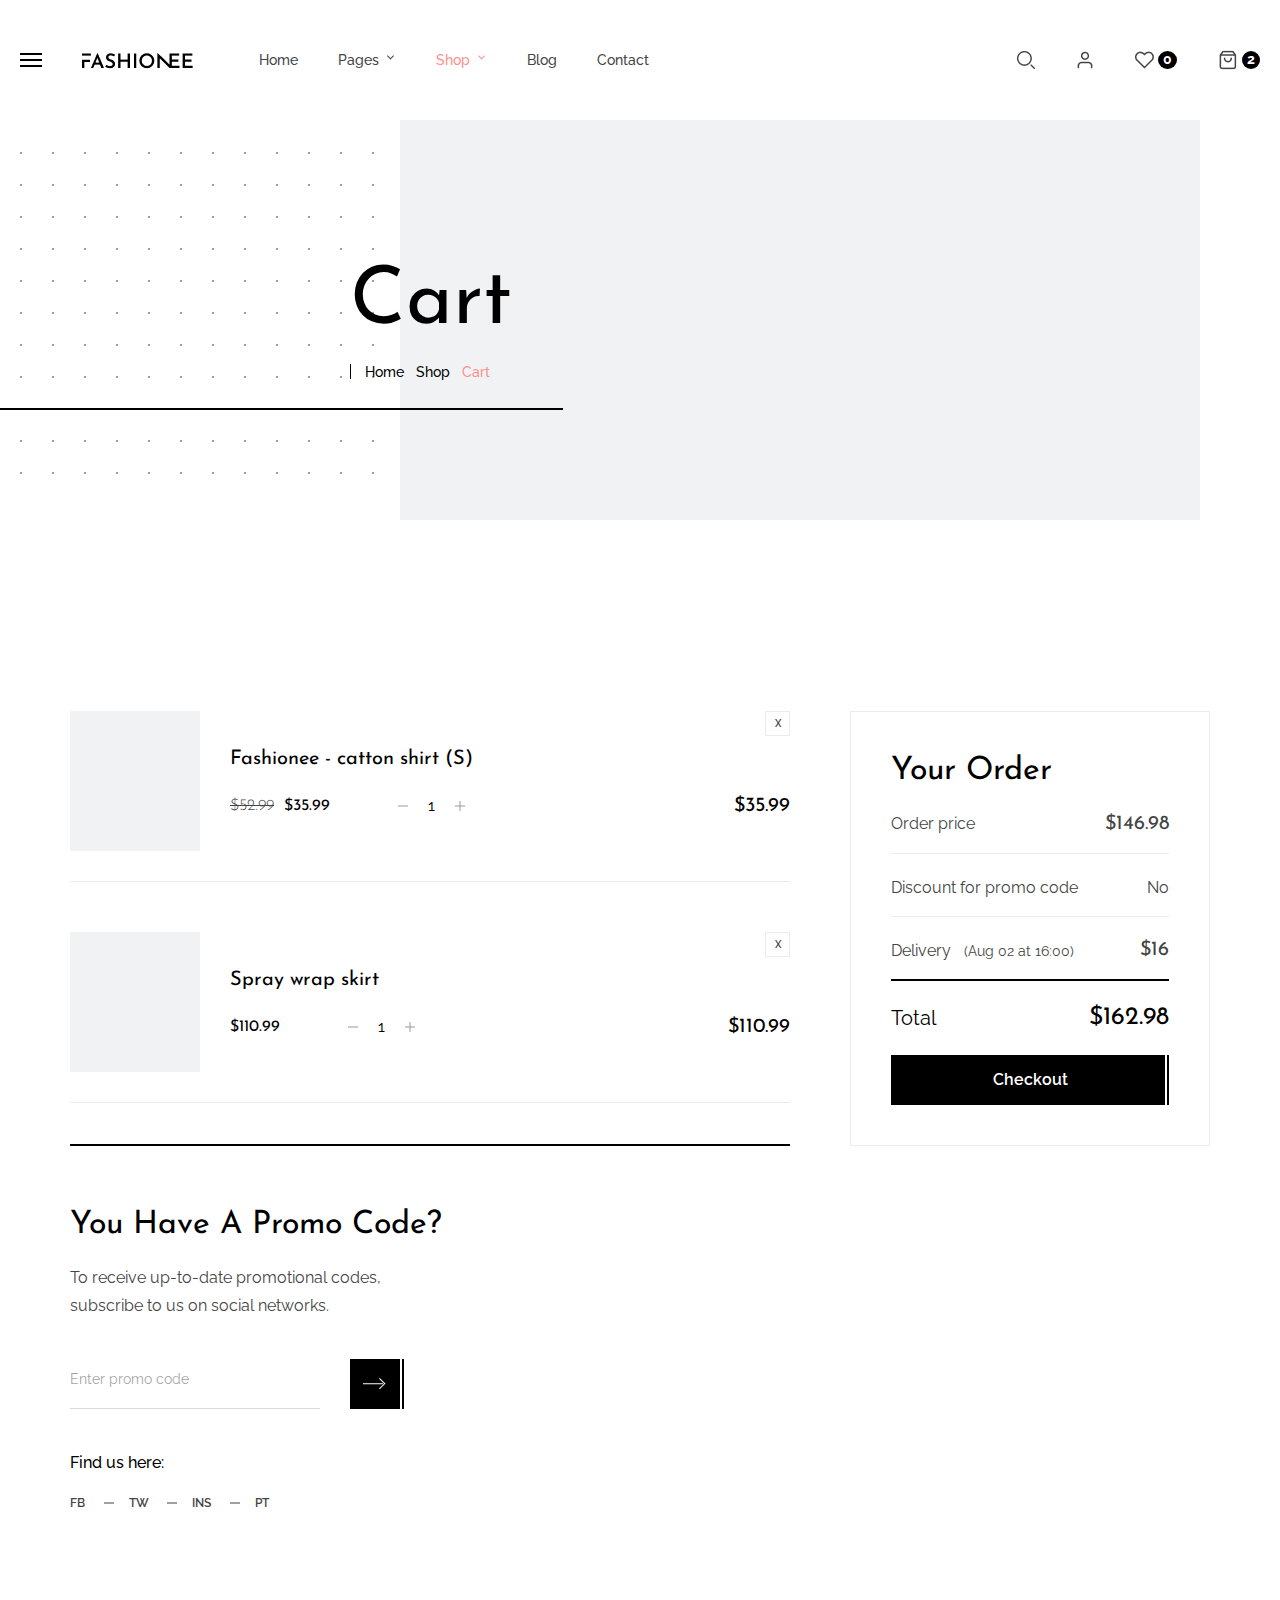
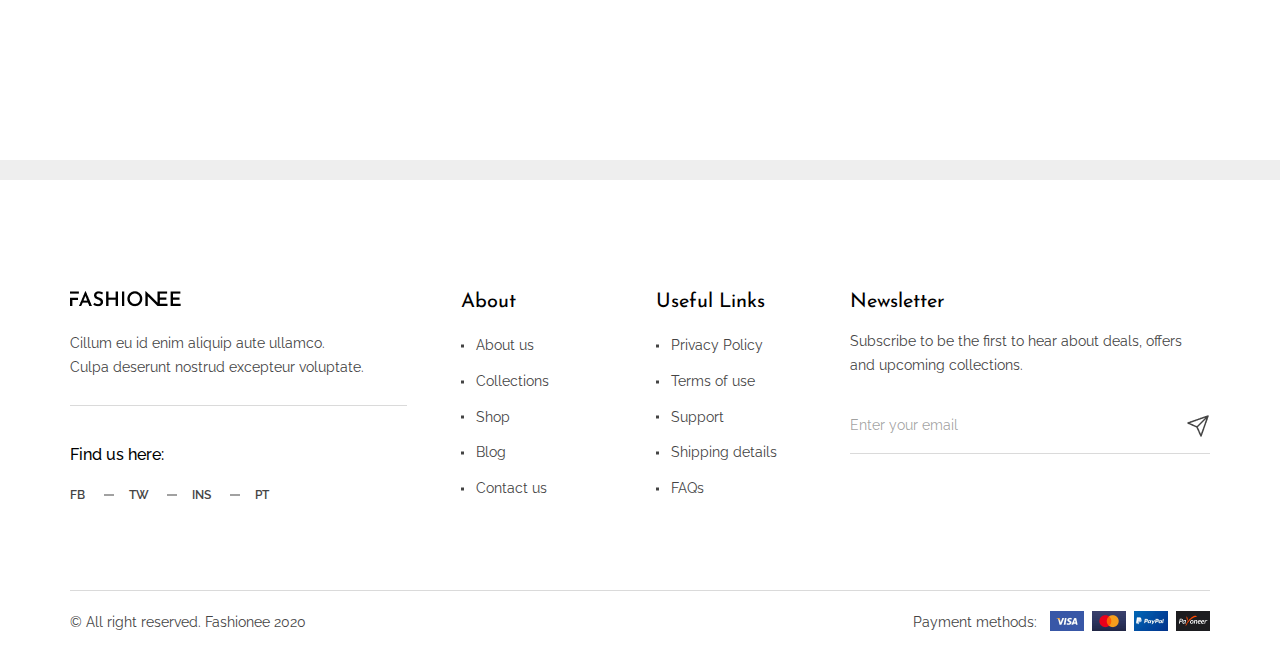
==== cart.html @ fae26309 "Hi, Fashionee!" ====
<!DOCTYPE html>
<html lang="en">
    <head>
        <meta charset="UTF-8" />
        <meta http-equiv="X-UA-Compatible" content="IE=edge" />
        <meta name="viewport" content="width=device-width, initial-scale=1.0" />
        <link
            rel="apple-touch-icon"
            sizes="180x180"
            href="img/favicons/apple-touch-icon.png" />
        <link
            rel="icon"
            type="image/png"
            sizes="32x32"
            href="img/favicons/favicon-32x32.png" />
        <link
            rel="icon"
            type="image/png"
            sizes="16x16"
            href="img/favicons/favicon-16x16.png" />
        <link rel="manifest" href="img/favicons/site.webmanifest" />
        <link rel="preconnect" href="https://fonts.googleapis.com" />
        <link rel="preconnect" href="https://fonts.gstatic.com" crossorigin />
        <link
            href="https://fonts.googleapis.com/css2?family=Josefin+Sans:ital,wght@0,100..700;1,100..700&family=Raleway:ital,wght@0,100..900;1,100..900&display=swap"
            rel="stylesheet" />
        <link rel="stylesheet" href="css/style.css" />
        <title>Cart</title>
    </head>
    <body>
        <header class="header">
            <div class="container container--header">
                <div class="header__inner">
                    <div class="header__left">
                        <div class="header__menu">
                            <div class="burger">
                                <div class="burger__item"></div>
                            </div>
                            <div class="logo">
                                <img src="img/logo.png" alt="Fashionee" />
                            </div>
                            <div class="menu">
                                <img src="img/icons/menu.png" alt="Menu" />
                            </div>
                        </div>
                        <nav class="nav">
                            <a class="nav__link" href="#">Home</a>
                            <div class="nav__down">
                                <a class="nav__link nav__link--list" href="#"
                                    >Pages</a
                                >
                                <ul class="list">
                                    <li>
                                        <a class="list__link" href="#">About</a>
                                    </li>
                                    <li>
                                        <a class="list__link" href="#">FAQ</a>
                                    </li>
                                    <li>
                                        <a class="list__link" href="#"
                                            >Collection</a
                                        >
                                    </li>
                                    <li>
                                        <a class="list__link" href="#"
                                            >My profile</a
                                        >
                                    </li>
                                    <li>
                                        <a class="list__link" href="#"
                                            >Log in</a
                                        >
                                    </li>
                                    <li>
                                        <a class="list__link" href="#"
                                            >Registration</a
                                        >
                                    </li>
                                </ul>
                            </div>
                            <div class="nav__down">
                                <a
                                    class="nav__link nav__link--list active"
                                    href="#"
                                    >Shop</a
                                >
                                <ul class="list">
                                    <li>
                                        <a class="list__link" href="#"
                                            >Fashionee-Catton Shirt</a
                                        >
                                    </li>
                                    <li>
                                        <a class="list__link" href="#">Cart</a>
                                    </li>
                                    <li>
                                        <a class="list__link" href="#"
                                            >Wishlist</a
                                        >
                                    </li>
                                </ul>
                            </div>
                            <a class="nav__link" href="#">Blog</a>
                            <a class="nav__link" href="#">Contact</a>
                        </nav>
                    </div>
                    <div class="header__right">
                        <div class="header__item">
                            <img
                                class="header__icon"
                                src="img/icons/search.png"
                                alt="Search" />
                        </div>
                        <div class="header__item">
                            <img
                                class="header__icon"
                                src="img/icons/user.png"
                                alt="My profile" />
                        </div>
                        <div class="header__item">
                            <img
                                class="header__icon"
                                src="img/icons/heart.png"
                                alt="Wishlist" />
                            <div class="header__count">0</div>
                        </div>
                        <div class="header__item">
                            <img
                                class="header__icon"
                                src="img/icons/shopping-bag.png"
                                alt="Cart" />
                            <div class="header__count">2</div>
                        </div>
                    </div>
                </div>
            </div>
        </header>
        <main>
            <section class="intro">
                <div class="container container--intro">
                    <div class="intro__inner">
                        <h1 class="intro__title">Cart</h1>
                        <h2 class="intro__subtitle">
                            Home<span>Shop</span><span>Cart</span>
                        </h2>
                        <div class="intro__img intro__img--dots">
                            <img src="img/intro/dots.png" alt="Dots" />
                        </div>
                        <div class="intro__img intro__img--background">
                            <img
                                src="img/intro/background.png"
                                alt="Background" />
                        </div>
                    </div>
                </div>
                <div class="intro__line"></div>
            </section>
            <section class="container container--cart">
                <div class="cart">
                    <div class="cart__inner">
                        <div class="cart__item">
                            <a class="cart__preview" href="#">
                                <img
                                    class="cart__img"
                                    src="/"
                                    alt="Fashionee - catton shirt (S)" />
                            </a>
                            <div class="cart__content">
                                <a class="cart__name" href="#">
                                    Fashionee - catton shirt (S)
                                </a>
                                <div class="cart__info">
                                    <div class="cart__data">
                                        <div class="cart__price">
                                            <div class="cart__old">
                                                &#36;52.99
                                            </div>
                                            <div class="cart__new">
                                                &#36;35.99
                                            </div>
                                        </div>
                                        <div class="cart__count">
                                            <span class="cart__minus"></span>
                                            1
                                            <span class="cart__plus"></span>
                                        </div>
                                    </div>
                                    <div class="cart__main">&#36;35.99</div>
                                </div>
                            </div>
                            <div class="cart__arrow"></div>
                        </div>
                        <div class="cart__item">
                            <a class="cart__preview" href="#">
                                <img
                                    class="cart__img"
                                    src="/"
                                    alt="Spray wrap skirt" />
                            </a>
                            <div class="cart__content">
                                <a class="cart__name" href="#"
                                    >Spray wrap skirt</a
                                >
                                <div class="cart__info">
                                    <div class="cart__data">
                                        <div class="cart__price">
                                            <div
                                                class="cart__old"
                                                style="display: none"></div>
                                            <div class="cart__new">
                                                &#36;110.99
                                            </div>
                                        </div>
                                        <div class="cart__count">
                                            <span class="cart__minus"></span>
                                            1
                                            <span class="cart__plus"></span>
                                        </div>
                                    </div>
                                    <div class="cart__main">&#36;110.99</div>
                                </div>
                            </div>
                            <div class="cart__arrow"></div>
                        </div>
                    </div>
                    <div class="order">
                        <h3 class="order__title">Your Order</h3>
                        <div class="order__inner">
                            <div class="order__item">
                                Оrder price
                                <span class="order__price">&#36;146.98</span>
                            </div>
                            <div class="order__item">
                                Discount for promo code
                                <span class="order__status">No</span>
                            </div>
                            <div class="order__item">
                                <span
                                    >Delivery
                                    <span class="order__time"
                                        >(Aug 02 at 16:00)</span
                                    ></span
                                >
                                <span class="order__price">&#36;16</span>
                            </div>
                        </div>
                        <div class="order__total">
                            Total
                            <span class="order__price order__price--total"
                                >&#36;162.98</span
                            >
                        </div>
                        <div class="button button--order">Checkout</div>
                    </div>
                    <div class="code">
                        <h3 class="code__title">You have a promo code?</h3>
                        <p class="code__text">
                            To receive up-to-date promotional codes, subscribe
                            to us on social networks.
                        </p>
                        <form action="/" method="get">
                            <div class="code__input">
                                <div class="input input--code">
                                    <label>
                                        <input
                                            class="input__item"
                                            name="code"
                                            type="text"
                                            placeholder="Enter promo code" />
                                    </label>
                                </div>
                                <button
                                    class="button button--code"
                                    type="submit">
                                    <span class="code__arrow"></span>
                                </button>
                            </div>
                        </form>
                        <div class="socials socials--code">
                            <h3 class="socials__title">Find us here:</h3>
                            <div class="socials__inner">
                                <a
                                    class="socials__link"
                                    href="#"
                                    target="_blank"
                                    >FB</a
                                >
                                <a
                                    class="socials__link"
                                    href="#"
                                    target="_blank"
                                    >TW</a
                                >
                                <a
                                    class="socials__link"
                                    href="#"
                                    target="_blank"
                                    >INS</a
                                >
                                <a
                                    class="socials__link"
                                    href="#"
                                    target="_blank"
                                    >PT</a
                                >
                            </div>
                        </div>
                    </div>
                </div>
            </section>
        </main>
        <footer class="footer footer--cart">
            <div class="container container--footer">
                <div class="footer__inner">
                    <div class="footer__block footer__block--1">
                        <div class="footer__column footer__column--1">
                            <div class="logo">
                                <img src="img/logo.png" alt="Logo" />
                            </div>
                            <p class="footer__text footer__text--1">
                                Cillum eu id enim aliquip aute ullamco.
                                <br />
                                Culpa deserunt nostrud excepteur voluptate.
                            </p>
                            <div class="socials">
                                <h3 class="socials__title">Find us here:</h3>
                                <div class="socials__inner">
                                    <a
                                        class="socials__link"
                                        href="#"
                                        target="_blank"
                                        >FB</a
                                    >
                                    <a
                                        class="socials__link"
                                        href="#"
                                        target="_blank"
                                        >TW</a
                                    >
                                    <a
                                        class="socials__link"
                                        href="#"
                                        target="_blank"
                                        >INS</a
                                    >
                                    <a
                                        class="socials__link"
                                        href="#"
                                        target="_blank"
                                        >PT</a
                                    >
                                </div>
                            </div>
                        </div>
                        <div class="footer__column footer__column--2">
                            <div class="footer__item">
                                <h5 class="footer__title">About</h5>
                                <div class="footer__list">
                                    <a
                                        class="footer__text footer__text--link"
                                        href="#"
                                        >About us</a
                                    >
                                    <a
                                        class="footer__text footer__text--link"
                                        href="#"
                                        >Collections</a
                                    >
                                    <a
                                        class="footer__text footer__text--link"
                                        href="#"
                                        >Shop</a
                                    >
                                    <a
                                        class="footer__text footer__text--link"
                                        href="#"
                                        >Blog</a
                                    >
                                    <a
                                        class="footer__text footer__text--link"
                                        href="#"
                                        >Contact us</a
                                    >
                                </div>
                            </div>
                        </div>
                        <div class="footer__column footer__column--3">
                            <div class="footer__item">
                                <h5 class="footer__title">Useful Links</h5>
                                <div class="footer__list">
                                    <a
                                        class="footer__text footer__text--link"
                                        href="#"
                                        >Privacy Policy</a
                                    >
                                    <a
                                        class="footer__text footer__text--link"
                                        href="#"
                                        >Terms of use</a
                                    >
                                    <a
                                        class="footer__text footer__text--link"
                                        href="#"
                                        >Support</a
                                    >
                                    <a
                                        class="footer__text footer__text--link"
                                        href="#"
                                        >Shipping details</a
                                    >
                                    <a
                                        class="footer__text footer__text--link"
                                        href="#"
                                        >FAQs</a
                                    >
                                </div>
                            </div>
                        </div>
                        <div class="footer__column footer__column--4">
                            <h5
                                class="newsletter__title newsletter__title--footer">
                                Newsletter
                            </h5>
                            <p class="newsletter__text">
                                Subscribe to be the first to hear about deals,
                                offers and upcoming collections.
                            </p>
                            <div class="input input--footer">
                                <form action="/" method="get">
                                    <label>
                                        <input
                                            class="input__item"
                                            name="email"
                                            type="email"
                                            placeholder="Enter your email" />
                                    </label>
                                    <img
                                        class="input__icon input__icon--send"
                                        type="submit"
                                        src="img/icons/send.png"
                                        alt="Send" />
                                </form>
                            </div>
                        </div>
                    </div>
                    <hr />
                    <div class="footer__block footer__block--2">
                        <div class="copyright">
                            © All right reserved. Fashionee 2020
                        </div>
                        <div class="payment">
                            Payment methods:
                            <div class="payment__inner">
                                <a class="payment__link" href="#">
                                    <img
                                        src="img/payment/visa.png"
                                        alt="VISA" />
                                </a>
                                <a class="payment__link" href="#">
                                    <img
                                        src="img/payment/master.png"
                                        alt="Master" />
                                </a>
                                <a class="payment__link" href="#">
                                    <img
                                        src="img/payment/paypal.png"
                                        alt="PayPal" />
                                </a>
                                <a class="payment__link" href="#">
                                    <img
                                        src="img/payment/payoneer.png"
                                        alt="PaYonner" />
                                </a>
                            </div>
                        </div>
                    </div>
                </div>
                <img
                    class="footer__img footer__img--small"
                    src="img/small-dots.png"
                    alt="Img" />
                <img
                    class="footer__img footer__img--big"
                    src="img/footer.png"
                    alt="Img" />
            </div>
        </footer>
        <script src="js/app.js"></script>
    </body>
</html>
---- css/style.css ----
* {
  padding: 0;
  margin: 0;
  border: 0;
}

*,
*:before,
*:after {
  box-sizing: border-box;
}

:focus,
:active {
  outline: none;
}

a:focus,
a:active {
  outline: none;
}

nav,
footer,
header,
aside {
  display: block;
}

html,
body {
  height: 100%;
  width: 100%;
  font-size: 100%;
  line-height: 1;
  font-size: 14px;
  -ms-text-size-adjust: 100%;
  -moz-text-size-adjust: 100%;
  -webkit-text-size-adjust: 100%;
}

input,
button,
textarea {
  font-family: inherit;
}

input::-ms-clear {
  display: none;
}

input[type=checkbox] {
  display: none;
}

button {
  cursor: pointer;
}

button::-moz-focus-inner {
  padding: 0;
  border: 0;
}

a,
a:hover,
a:visited {
  text-decoration: none;
}

ul li {
  list-style: none;
}

img {
  vertical-align: top;
}

h1,
h2,
h3,
h4,
h5,
h6 {
  margin: 0;
  font-size: inherit;
  font-weight: 400;
}

.container {
  width: 100%;
  padding: 0 20px;
  margin: 0 auto;
}
.container--header, .container--intro {
  max-width: 1840px;
}
.container--products, .container--cart, .container--footer {
  max-width: 1180px;
}
.container--newsletter {
  max-width: 1720px;
}

.header {
  width: 100%;
  margin-top: 50px;
  position: absolute;
  top: 0;
  left: 0;
  z-index: 1000;
}
.header.fixed {
  margin-top: 0;
  padding: 20px 0;
  background-color: #fff;
  box-shadow: 0 3px 5px rgba(57, 63, 72, 0.3);
  position: fixed;
}

.header__inner,
.header__left,
.header__right,
.header__menu,
.header__item {
  display: flex;
  align-items: center;
}

.header__inner {
  justify-content: space-between;
}

.header__left {
  gap: 66px;
}

.header__right,
.header__menu {
  gap: 40px;
}

.header__item {
  gap: 4px;
  cursor: pointer;
}

.header__count {
  width: 100%;
  min-width: 18px;
  height: 18px;
  padding: 1px 5px 0 5px;
  font-family: "Raleway", sans-serif;
  font-weight: 700;
  font-size: 14px;
  line-height: 1;
  color: #fff;
  text-align: center;
  background-color: black;
  border-radius: 50%;
}

@media screen and (max-width: 768px) {
  .header__inner {
    flex-wrap: wrap;
    gap: 30px;
  }
}
.burger {
  width: 22px;
  height: 14px;
  cursor: pointer;
  position: relative;
}
.burger::before, .burger::after {
  content: "";
  display: block;
  width: 100%;
  height: 2px;
  background-color: #000;
  position: absolute;
  transition: transform 0.1s linear;
}
.burger::before {
  top: 0;
}
.burger::after {
  top: 12px;
}

.burger:hover .burger__item {
  display: none;
}
.burger:hover::before {
  transform: rotate(45deg);
  top: 6px;
}
.burger:hover::after {
  transform: rotate(-45deg);
  top: 6px;
}

.burger__item {
  width: 100%;
  height: 2px;
  background-color: #000;
  position: absolute;
  top: 6px;
}

.nav {
  display: flex;
  align-items: center;
  gap: 40px;
}

.nav__link {
  font-family: "Raleway", sans-serif;
  font-weight: 500;
  font-size: 14px;
  line-height: 1.17;
  color: #444444;
  transition: color 0.1s linear;
  position: relative;
}
.nav__link--list {
  padding-right: 17px;
}
.nav__link--list::after {
  content: "";
  display: block;
  width: 5px;
  height: 5px;
  background-color: transparent;
  position: absolute;
  border-top: 1px solid #444444;
  border-right: 1px solid #444444;
  top: calc(50% - 3.5px);
  right: 3.5px;
  transform: translate(0, -50%) rotate(135deg);
  transition: color 0.1s linear, border-color 0.1s linear;
}
.nav__link:hover, .nav__link.active {
  color: #ff8e8e;
}
.nav__link:hover::after, .nav__link.active::after {
  border-color: #ff8e8e;
}

.nav__down {
  position: relative;
}
.nav__down:hover .nav__link--list {
  color: #ff8e8e;
}
.nav__down:hover .nav__link--list::after {
  border-color: #ff8e8e;
}
.nav__down:hover .list {
  display: block;
  visibility: visible;
}

@media screen and (max-width: 1024px) {
  .nav {
    display: none;
  }
}
.menu {
  display: none;
  cursor: pointer;
}

@media screen and (max-width: 1024px) {
  .menu {
    display: block;
  }
}
.list {
  display: none;
  visibility: hidden;
  width: -moz-max-content;
  width: max-content;
  padding: 0 10px;
  background-color: #fff;
  box-shadow: 0 3px 5px rgba(57, 63, 72, 0.3);
  position: absolute;
  top: 100%;
  left: calc(50% - 8.5px);
  transform: translate(-50%, 0);
  transition: visible 0.2s linear;
}

.list__link {
  display: block;
  font-family: "Raleway", sans-serif;
  font-weight: 400;
  font-size: 14px;
  line-height: 2;
  color: #444444;
  text-align: center;
  transition: color 0.1s linear;
}
.list__link:hover {
  color: #ff8e8e;
}

.intro {
  padding-top: 70px;
}

.intro__inner {
  padding: 193px 0 132px 330px;
  position: relative;
}

.intro__title {
  margin-bottom: 21px;
  font-family: "Josefin Sans", sans-serif;
  font-weight: 400;
  font-size: 80px;
  line-height: 1;
  color: #000;
}

.intro__subtitle {
  padding: 0.5px 0 0.5px 13.5px;
  font-family: "Raleway", sans-serif;
  font-weight: 500;
  font-size: 14px;
  line-height: 1;
  color: #000;
  border-left: 1.5px solid #000;
}
.intro__subtitle span:nth-last-child(1), .intro__subtitle span:nth-last-child(2) {
  margin-left: 12px;
}
.intro__subtitle span:nth-last-child(1) {
  color: #ff8e8e;
}

.intro__img {
  max-width: 100%;
  position: absolute;
  z-index: -1;
}
.intro__img--dots {
  top: 82px;
  left: 0;
}
.intro__img--background {
  top: 50px;
  right: 60px;
}

.intro__line {
  width: 44%;
  max-width: 850px;
  height: 2px;
  background-color: #000;
  position: absolute;
  top: 408px;
  left: 0;
  z-index: -1;
}

@media screen and (max-width: 1024px) {
  .intro__img {
    display: none;
  }
  .intro__inner {
    padding-left: 230px;
  }
}
@media screen and (max-width: 768px) {
  .intro__inner {
    padding-left: 130px;
  }
}
@media screen and (max-width: 480px) {
  .intro__inner {
    padding-left: 0;
  }
}
.products {
  display: flex;
  -moz-column-gap: 50px;
       column-gap: 50px;
  padding-top: 200px;
}

@media screen and (max-width: 768px) {
  .products {
    flex-direction: column;
    justify-content: center;
    gap: 50px;
  }
}
.sidebar {
  display: flex;
  flex-direction: column;
  row-gap: 50px;
  width: 100%;
  max-width: 244px;
}

.sidebar__title {
  padding-bottom: 14px;
  margin-bottom: 30px;
  font-family: "Josefin Sans", sans-serif;
  font-weight: 400;
  font-size: 24px;
  line-height: 1.2;
  color: #000;
  border-bottom: 2px solid #000;
}

.sidebar__deploy {
  display: flex;
  align-items: center;
  gap: 14px;
  width: -moz-fit-content;
  width: fit-content;
  font-family: "Raleway", sans-serif;
  font-weight: 600;
  font-size: 16px;
  line-height: 1;
  color: #444444;
  cursor: pointer;
  transition: color 0.1s linear;
}
.sidebar__deploy:hover, .sidebar__deploy.active {
  color: #ff8e8e;
}
.sidebar__deploy:hover .arrow, .sidebar__deploy.active .arrow {
  background-color: #ff8e8e;
}
.sidebar__deploy:hover .arrow::before, .sidebar__deploy.active .arrow::before {
  border-bottom-color: #ff8e8e;
}
.sidebar__deploy.active .arrow {
  transform: rotate(180deg);
}

@media screen and (max-width: 768px) {
  .sidebar {
    margin: 0 auto;
  }
}
.input {
  padding: 0 20px 16px 0;
  border-bottom: 1px solid rgba(68, 68, 68, 0.2);
  position: relative;
}
.input--newsletter {
  min-width: 334px;
}
.input--footer {
  margin-top: 36px;
}
.input--code {
  width: 100%;
  margin-right: 30px;
}

.input__item::-moz-placeholder {
  font-family: "Raleway", sans-serif;
  font-weight: 400;
  font-size: 14px;
  line-height: 1.7;
  color: rgba(68, 68, 68, 0.5);
}

.input__item,
.input__item::placeholder {
  font-family: "Raleway", sans-serif;
  font-weight: 400;
  font-size: 14px;
  line-height: 1.7;
  color: rgba(68, 68, 68, 0.5);
}

.input__item {
  width: 100%;
}

.input__icon {
  position: absolute;
  top: 0;
  right: 0;
}
.input__icon--send {
  cursor: pointer;
}

@media screen and (max-width: 480px) {
  .input--newsletter {
    min-width: 100%;
  }
}
.categories__inner {
  padding: 0 0 12px 20px;
}

.categories__item {
  width: -moz-fit-content;
  width: fit-content;
  padding-left: 17px;
  margin-top: 12px;
  font-family: "Raleway", sans-serif;
  font-weight: 400;
  font-size: 16px;
  line-height: 1.7;
  color: #444444;
  cursor: pointer;
  position: relative;
  transition: padding 0.1s linear, color 0.1s linear;
}
.categories__item:first-child {
  margin-top: 0;
}
.categories__item::before {
  content: "";
  display: block;
  width: 5px;
  height: 5px;
  background-color: #444444;
  position: absolute;
  top: 50%;
  left: 0;
  transform: translate(0, -50%);
  transition: width 0.1s linear, height 0.1s linear, 0.1s linear;
}
.categories__item:hover, .categories__item.active {
  padding-left: 37px;
  color: #ff8e8e;
}
.categories__item:hover::before, .categories__item.active::before {
  width: 25px;
  height: 2px;
  background-color: #ff8e8e;
}

.price__inner {
  padding-bottom: 3px;
  position: relative;
}

.price__block {
  display: flex;
  justify-content: space-between;
  padding: 0 50px 15px;
  border-bottom: 2px solid #eeeeee;
}

.price__item {
  font-family: "Josefin Sans", sans-serif;
  font-weight: 400;
  font-size: 12px;
  line-height: 1;
  color: #444444;
}

.price__element {
  width: 50%;
  height: 2px;
  background-color: #ff8e8e;
  position: absolute;
  bottom: 3px;
  left: 50%;
  position: relative;
  transform: translate(-50%, 0);
}
.price__element::before, .price__element::after {
  content: "";
  display: block;
  width: 12px;
  height: 12px;
  background-color: #ff8e8e;
  position: absolute;
  top: 50%;
  transform: translate(0, -50%);
}
.price__element::before {
  left: 0;
}
.price__element::after {
  right: 0;
}

.colors__inner {
  display: flex;
  flex-direction: column;
  row-gap: 16px;
  padding-left: 20px;
}

.colors__item {
  display: flex;
  align-items: center;
  -moz-column-gap: 14px;
       column-gap: 14px;
  width: -moz-fit-content;
  width: fit-content;
  font-family: "Raleway", sans-serif;
  font-weight: 400;
  font-size: 14px;
  line-height: 1.7;
  color: #444444;
  transition: color 0.1s linear;
}

.colors__item:hover,
.colors__item.active {
  color: #ff8e8e;
}

.colors__item:hover .colors__checkbox {
  border-color: #ff8e8e;
}

.colors__item.active .colors__checkbox {
  border-color: #eeeeee;
}

.colors__item.active .colors__checkarrow {
  display: block;
}

.colors__checkbox {
  width: 15px;
  height: 15px;
  border: 1px solid #444444;
  border-radius: 0;
  cursor: pointer;
  position: relative;
  transition: border 0.1s linear;
}

.colors__checkarrow {
  display: none;
  position: absolute;
  top: calc(50% + 1px);
  left: calc(50% - 1px);
  transform: translate(-50%, -50%);
}

.colors__label {
  cursor: pointer;
}

.arrow {
  width: 15px;
  height: 2px;
  background-color: #444444;
  position: relative;
  transition: background-color 0.1s linear;
}
.arrow::before {
  content: "";
  display: block;
  width: 6px;
  height: 6px;
  background-color: transparent;
  position: absolute;
  border: 4px solid transparent;
  left: 50%;
  transform: translate(-50%, 0);
  transition: border 0.1s linear;
}
.arrow--sidebar::before {
  border-bottom: 4px solid #444444;
  bottom: 5px;
}
.arrow--catalog::before {
  border-top: 4px solid #444444;
  top: 5px;
}

.button {
  width: 100%;
  padding: 17px 0;
  font-family: "Raleway", sans-serif;
  font-weight: 600;
  font-size: 16px;
  line-height: 1;
  color: #fff;
  text-align: center;
  background-color: #000;
  cursor: pointer;
  position: relative;
  transition: opacity 0.1s linear;
}
.button--newsletter {
  max-width: 140px;
}
.button--order {
  margin-top: 20px;
}
.button--code {
  max-width: 54px;
  height: 50px;
}
.button::after {
  content: "";
  display: block;
  width: 2px;
  height: 100%;
  background-color: #fff;
  position: absolute;
  top: 0;
  right: 2px;
}
.button:hover {
  opacity: 0.9;
}

.reviewed__inner {
  display: flex;
  flex-wrap: wrap;
  row-gap: 20px;
}

.reviewed__item {
  display: flex;
  -moz-column-gap: 15px;
       column-gap: 15px;
  width: 100%;
}

.reviewed__preview {
  display: block;
  width: 100%;
  max-width: 75px;
  height: 100%;
  min-height: 85px;
  background-color: #f1f2f3;
}

.reviewed__img {
  display: none;
}

.reviewed__info {
  padding-top: 15px;
}

.reviewed__name {
  font-family: "Raleway", sans-serif;
  font-weight: 400;
  font-size: 14px;
  line-height: 1.4;
  color: #444444;
}
.reviewed__name:hover {
  text-decoration: underline;
}

.reviewed__price {
  display: flex;
  -moz-column-gap: 10px;
       column-gap: 10px;
  margin-top: 5px;
}

.reviewed__new {
  font-family: "Josefin Sans", sans-serif;
  font-weight: 400;
  font-size: 14px;
  line-height: 1;
  color: #000;
}

.reviewed__old {
  font-family: "Josefin Sans", sans-serif;
  font-weight: 300;
  font-size: 12px;
  line-height: 1;
  color: #444444;
  text-decoration: line-through;
}

.banner {
  background-color: #000;
}
.banner--sidebar {
  width: 100%;
  padding: 10px;
}

.banner__inner {
  border: 2px solid #fff;
}
.banner__inner--sidebar {
  padding: 75px 15px 75px 40px;
}

.banner__suptitle {
  font-family: "Raleway", sans-serif;
  font-weight: 600;
  font-size: 24px;
  line-height: 1;
  color: #fff;
  text-transform: uppercase;
  letter-spacing: 0.42em;
}

.banner__title {
  margin-top: 6px;
  font-family: "Raleway", sans-serif;
  font-weight: 800;
  font-size: 60px;
  line-height: 1;
  color: #fff;
  text-transform: uppercase;
}

.banner__text {
  margin-top: 30px;
  font-family: "Raleway", sans-serif;
  font-weight: 500;
  font-size: 14px;
  line-height: 1.5;
  color: #fff;
}

.banner__link {
  display: block;
  width: -moz-fit-content;
  width: fit-content;
  padding-left: 39px;
  margin-top: 30px;
  font-family: "Raleway", sans-serif;
  font-weight: 600;
  font-size: 16px;
  line-height: 1;
  color: #fff;
  position: relative;
  transition: width 0.1s linear, padding 0.1s linear;
}
.banner__link::before {
  content: "";
  display: block;
  width: 25px;
  height: 2px;
  background-color: #fff;
  position: absolute;
  top: 50%;
  left: 0;
  transform: translate(0, -50%);
  transition: left 0.1s linear, right 0.1s linear;
}
.banner__link::after {
  content: "";
  display: block;
  width: 10px;
  height: 10px;
  background-color: transparent;
  position: absolute;
  visibility: hidden;
  border-top: 2px solid #fff;
  border-right: 2px solid #fff;
  top: 50%;
  right: 53px;
  transform: translate(0, -50%) rotate(45deg);
  transition: visibility 0.1s linear;
}
.banner__link:hover {
  width: 100%;
  padding-left: 0;
}
.banner__link:hover::before {
  left: auto;
  right: 52px;
}
.banner__link:hover::after {
  visibility: visible;
}

.pager {
  display: flex;
  justify-content: center;
  align-items: center;
  padding: 0 50px;
  margin-top: 60px;
}

.pager__arrow {
  width: 50px;
  height: 16px;
  background-color: transparent;
  cursor: pointer;
  position: relative;
}
.pager__arrow::before {
  content: "";
  display: block;
  width: 100%;
  height: 1.5px;
  background-color: #000;
  position: absolute;
  top: 50%;
  transform: translate(0, -50%);
  transition: background-color 0.1s linear;
}
.pager__arrow--prev::before {
  left: 0;
}
.pager__arrow--next::before {
  right: 0;
}
.pager__arrow::after {
  content: "";
  display: block;
  width: 5.5px;
  height: 5.5px;
  background-color: transparent;
  position: absolute;
  transition: border-color 0.1s linear;
}
.pager__arrow--prev::after, .pager__arrow--next::after {
  top: calc(50% - 0.5px);
  transform: translate(0, -50%) rotate(45deg);
}
.pager__arrow--prev::after {
  border-bottom: 1.5px solid #000;
  border-left: 1.5px solid #000;
  left: 0;
}
.pager__arrow--next::after {
  border-top: 1.5px solid #000;
  border-right: 1.5px solid #000;
  right: 0;
}
.pager__arrow:hover::before {
  background-color: #ff8e8e;
}
.pager__arrow:hover::after {
  border-color: #ff8e8e;
}

.pager__inner {
  display: flex;
  align-items: center;
  -moz-column-gap: 20px;
       column-gap: 20px;
  margin: 0 30px;
}

.pager__item {
  width: 10px;
  height: 16px;
  position: relative;
}

.pager__number {
  font-family: "Raleway", sans-serif;
  font-weight: 600;
  font-size: 16px;
  line-height: 1;
  color: rgba(0, 0, 0, 0.3);
  cursor: pointer;
  position: absolute;
  top: 0;
  left: 50%;
  transition: font-weight 0.1s linear, color 0.1s linear;
}
.pager__number::after {
  content: "";
  display: block;
  width: 10px;
  height: 3px;
  background-color: rgba(0, 0, 0, 0.3);
  position: absolute;
  border-radius: 10px;
  bottom: -7px;
  left: 50%;
  transform: translate(-50%, 0);
  transition: width 0.1s linear, background-color 0.1s linear;
}
.pager__number:hover, .pager__number.active {
  font-weight: 400;
  color: #000;
}
.pager__number:hover::after, .pager__number.active::after {
  width: 22px;
  background-color: #000;
}

.newsletter {
  margin-top: 200px;
}

.newsletter__inner {
  padding-bottom: 162px;
  background-color: #f1f2f3;
}

.newsletter__block {
  width: 100%;
  max-width: 1130px;
  margin: 0 auto;
}

.newsletter__item {
  width: 100%;
  max-width: 624px;
  padding: 60px;
  background-color: #fff;
  position: relative;
}

.newsletter__title {
  font-family: "Josefin Sans", sans-serif;
  font-weight: 400;
  font-size: 32px;
  line-height: 1.2;
  color: #000;
}
.newsletter__title--footer {
  font-size: 20px;
}

.newsletter__text {
  margin-top: 16px;
  font-family: "Raleway", sans-serif;
  font-weight: 400;
  font-size: 14px;
  line-height: 1.7;
  color: #444444;
}

.newsletter__input {
  display: flex;
  align-items: flex-end;
  -moz-column-gap: 30px;
       column-gap: 30px;
  width: 100%;
  margin-top: 40px;
}

.newsletter__img {
  position: absolute;
  top: -33px;
  right: 30px;
}

@media screen and (max-width: 768px) {
  .newsletter__input {
    flex-wrap: wrap;
    gap: 30px;
  }
}
@media screen and (max-width: 480px) {
  .newsletter__item {
    padding: 0;
  }
  .newsletter__img {
    display: none;
  }
}
.catalog {
  width: 100%;
  max-width: 846px;
}

.catalog__header,
.catalog__filter {
  display: flex;
  align-items: center;
  justify-content: space-between;
}

.catalog__header {
  flex-wrap: wrap;
  gap: 30px;
}

.catalog__text {
  font-family: "Raleway", sans-serif;
  font-weight: 400;
  font-size: 16px;
  line-height: 1.7;
  color: #444444;
}
.catalog__text span {
  font-weight: 600;
}

.catalog__filter {
  width: 100%;
  max-width: 214px;
  padding-bottom: 18px;
  font-family: "Raleway", sans-serif;
  font-weight: 400;
  font-size: 14px;
  line-height: 1.7;
  color: #000;
  border-bottom: 1px solid rgba(68, 68, 68, 0.2);
  cursor: pointer;
  transition: color 0.1s linear;
}
.catalog__filter:hover {
  color: #ff8e8e;
}
.catalog__filter:hover .arrow {
  background-color: #ff8e8e;
}
.catalog__filter:hover .arrow::before {
  border-top-color: #ff8e8e;
}

.catalog__inner {
  display: flex;
  flex-wrap: wrap;
  justify-content: center;
  -moz-column-gap: 30px;
       column-gap: 30px;
  row-gap: 50px;
  margin-top: 28px;
}

.catalog__item {
  width: 100%;
  max-width: 262px;
  position: relative;
}

.catalog__preview {
  display: block;
  width: 100%;
  height: 360px;
  background-color: #f1f2f3;
}

.catalog__img {
  width: 100%;
}

.catalog__status {
  width: -moz-fit-content;
  width: fit-content;
  padding: 5px 10px;
  font-family: "Raleway", sans-serif;
  font-weight: 800;
  font-size: 10px;
  line-height: 1;
  color: #fff;
  text-transform: uppercase;
  position: absolute;
  top: 20px;
  left: 20px;
}
.catalog__status--sale {
  background-color: #ff8e8e;
}
.catalog__status--new {
  background-color: #95ccb5;
}

.catalog__heart {
  width: 19px;
  height: 18px;
  cursor: pointer;
  position: absolute;
  top: 20px;
  right: 20px;
}
.catalog__heart.favorite {
  background: url(../../img/icons/red-heart.png);
  background-size: cover;
  background-repeat: no-repeat;
}

.catalog__name {
  margin-top: 20px;
  font-family: "Raleway", sans-serif;
  font-weight: 400;
  font-size: 16px;
  line-height: 1.7;
  color: #444444;
}
.catalog__name:hover {
  text-decoration: underline;
}

.catalog__price {
  display: flex;
  align-items: center;
  -moz-column-gap: 16px;
       column-gap: 16px;
  margin-top: 10px;
}

.catalog__new {
  font-family: "Josefin Sans", sans-serif;
  font-weight: 400;
  font-size: 20px;
  line-height: 1;
  color: #000;
}

.catalog__old {
  font-family: "Josefin Sans", sans-serif;
  font-weight: 300;
  font-size: 16px;
  line-height: 1;
  color: #444444;
  text-decoration: line-through;
}

.catalog__buy {
  width: 100%;
  margin-top: 10px;
  font-family: "Raleway", sans-serif;
  font-weight: 500;
  font-size: 16px;
  line-height: 1.7;
  color: #444444;
  text-align: center;
  border: 1px solid #444444;
  border-radius: 4px;
  transition: opacity 0.1s linear;
}
.catalog__buy:hover {
  opacity: 0.6;
}

.cart {
  display: flex;
  flex-wrap: wrap;
  gap: 60px;
  margin-top: 200px;
}

.cart__inner {
  width: 100%;
  max-width: 720px;
  padding-bottom: 10px;
  border-bottom: 2px solid #000;
}

.cart__content {
  width: 100%;
}

.cart__item,
.cart__info,
.cart__data,
.cart__price {
  display: flex;
  align-items: center;
}

.cart__item {
  -moz-column-gap: 30px;
       column-gap: 30px;
  padding-bottom: 30px;
  border-bottom: 1px solid rgba(68, 68, 68, 0.1);
  margin-top: 50px;
  position: relative;
}
.cart__item:first-child {
  margin-top: 0;
}

.cart__preview {
  display: block;
  width: 100%;
  max-width: 130px;
  height: 140px;
  background-color: #f1f2f3;
  cursor: pointer;
}

.cart__img {
  display: none;
}

.cart__name {
  font-family: "Josefin Sans", sans-serif;
  font-weight: 400;
  font-size: 20px;
  line-height: 1.2;
  color: #000;
}
.cart__name:hover {
  text-decoration: underline;
  text-decoration-thickness: 1px;
}

.cart__info {
  justify-content: space-between;
  margin-top: 25px;
}

.cart__price {
  -moz-column-gap: 10px;
       column-gap: 10px;
}

.cart__old {
  font-family: "Josefin Sans", sans-serif;
  font-weight: 300;
  font-size: 16px;
  line-height: 1;
  color: #444444;
  text-decoration: line-through;
}

.cart__new {
  font-family: "Josefin Sans", sans-serif;
  font-weight: 400;
  font-size: 16px;
  line-height: 1;
  color: #000;
}

.cart__count {
  padding: 0 50px;
  margin-left: 48px;
  font-family: "Raleway", sans-serif;
  font-weight: 400;
  font-size: 16px;
  line-height: 1;
  color: #000;
  position: relative;
}

.cart__minus,
.cart__plus {
  width: 10px;
  height: 10px;
  cursor: pointer;
  position: absolute;
  top: 50%;
  transform: translate(0, -50%);
  transition: background-color 0.1s linear;
}
.cart__minus::before,
.cart__plus::before {
  transition: background-color 0.1s linear;
}
.cart__minus:hover::before,
.cart__plus:hover::before {
  background-color: #ff8e8e;
}

.cart__minus {
  left: 20px;
}
.cart__minus::before {
  content: "";
  display: block;
  width: 10px;
  height: 1px;
  background-color: #999999;
  position: absolute;
  top: 50%;
  left: 50%;
  transform: translate(-50%, -50%);
}

.cart__plus {
  right: 20px;
}
.cart__plus::before, .cart__plus::after {
  top: 50%;
  left: 50%;
  transform: translate(-50%, -50%);
}
.cart__plus::before {
  content: "";
  display: block;
  width: 10px;
  height: 1px;
  background-color: #999999;
  position: absolute;
}
.cart__plus::after {
  content: "";
  display: block;
  width: 1px;
  height: 10px;
  background-color: #999999;
  position: absolute;
  transition: background-color 0.1s linear;
}
.cart__plus:hover::after {
  background-color: #ff8e8e;
}

.cart__main {
  font-family: "Josefin Sans", sans-serif;
  font-weight: 400;
  font-size: 20px;
  line-height: 1;
  color: #000;
}

.cart__arrow {
  width: 25px;
  height: 25px;
  border: 1px solid rgba(68, 68, 68, 0.1);
  cursor: pointer;
  position: absolute;
  top: 0;
  right: 0;
  transition: background-color 0.1s linear, border 0.1s linears;
}
.cart__arrow::after {
  content: "X";
  display: block;
  font-family: "Raleway", sans-serif;
  font-weight: 600;
  font-size: 10px;
  line-height: 1;
  color: #444444;
  position: absolute;
  top: 50%;
  left: 50%;
  transform: translate(-50%, -50%);
  transition: color 0.1s linear;
}
.cart__arrow:hover {
  background-color: #ff8e8e;
  border-color: #fff;
}
.cart__arrow:hover::after {
  color: #fff;
}

@media screen and (max-width: 768px) {
  .cart__item {
    flex-wrap: wrap;
    gap: 20px;
  }
}
@media screen and (max-width: 480px) {
  .cart__info {
    flex-wrap: wrap;
    gap: 20px;
  }
}
.order {
  width: 100%;
  max-width: 360px;
  padding: 40px;
  border: 1px solid rgba(68, 68, 68, 0.1);
}

.order__title {
  font-family: "Josefin Sans", sans-serif;
  font-weight: 400;
  font-size: 32px;
  line-height: 1.2;
  color: #000;
}

.order__inner,
.order__item,
.order__total {
  margin-top: 20px;
}

.order__item,
.order__total {
  display: flex;
  align-items: center;
  justify-content: space-between;
}

.order__item {
  padding-bottom: 15px;
  font-family: "Raleway", sans-serif;
  font-weight: 400;
  font-size: 16px;
  line-height: 1.7;
  color: #444444;
  border-bottom: 1px solid rgba(68, 68, 68, 0.1);
}
.order__item:first-child {
  margin-top: 0;
}
.order__item:last-child {
  border-bottom: 2px solid #000;
}

.order__price {
  font-family: "Josefin Sans", sans-serif;
  font-weight: 400;
  font-size: 20px;
  line-height: 1;
  color: #444444;
}
.order__price--total {
  font-size: 25px;
  color: #000;
}

.order__time {
  margin-left: 9px;
  font-family: "Raleway", sans-serif;
  font-weight: 400;
  font-size: 14px;
  line-height: 1.7;
  color: #444444;
}

.order__total {
  font-family: "Raleway", sans-serif;
  font-weight: 400;
  font-size: 20px;
  line-height: 1.7;
  color: #000;
}

@media screen and (max-width: 480px) {
  .order {
    padding: 0;
    border: none;
  }
}
.code {
  width: 100%;
  max-width: 375px;
}

.code__title {
  font-family: "Josefin Sans", sans-serif;
  font-weight: 400;
  font-size: 32px;
  line-height: 1.2;
  color: #000;
  text-transform: capitalize;
}

.code__text {
  margin-top: 20px;
  font-family: "Raleway", sans-serif;
  font-weight: 400;
  font-size: 16px;
  line-height: 1.7;
  color: #444444;
}

.code__input {
  display: flex;
  align-items: end;
  width: 100%;
  max-width: 334px;
  margin-top: 40px;
}

.code__arrow {
  width: 20px;
  height: 1.5px;
  background-color: #fff;
  position: absolute;
  top: 50%;
  left: calc(50% - 4px);
  transform: translate(-50%, -50%);
}
.code__arrow::after {
  content: "";
  display: block;
  width: 7.5px;
  height: 7.5px;
  background-color: transparent;
  position: absolute;
  border-top: 1.5px solid #fff;
  border-right: 1.5px solid #fff;
  top: 50%;
  right: 0;
  transform: translate(0, -50%) rotate(45deg);
}

.footer {
  border-top: 20px solid #eeeeee;
  position: relative;
}
.footer--shop {
  margin-top: 120px;
}
.footer--cart {
  margin-top: 250px;
}

.footer__inner {
  padding: 110px 0 23px;
}

.footer__block {
  display: flex;
}
.footer__block--1 {
  align-items: start;
  padding-bottom: 88px;
  border-bottom: 1px solid rgba(68, 68, 68, 0.2);
}
.footer__block--2 {
  align-items: center;
  justify-content: space-between;
  margin-top: 20px;
}

.footer__column {
  width: 100%;
}
.footer__column--1 {
  max-width: 337px;
}
.footer__column--2 {
  max-width: 196px;
}
.footer__column--3 {
  max-width: 227px;
}
.footer__column--4 {
  max-width: 381px;
  padding-left: 20px;
}

.footer__text {
  font-family: "Raleway", sans-serif;
  font-weight: 400;
  font-size: 14px;
  line-height: 1.7;
  color: #444444;
}
.footer__text--1 {
  padding-bottom: 25px;
  margin-top: 25px;
  border-bottom: 1px solid rgba(68, 68, 68, 0.2);
}
.footer__text--link {
  padding-left: 15px;
  position: relative;
}
.footer__text--link::before {
  content: "";
  display: block;
  width: 3px;
  height: 3px;
  background-color: #444444;
  position: absolute;
  top: 50%;
  left: 0;
  transform: translate(0, -50%);
}
.footer__text--link:hover {
  text-decoration: underline;
}

.footer__title {
  font-family: "Josefin Sans", sans-serif;
  font-weight: 400;
  font-size: 20px;
  line-height: 1.2;
  color: #000;
}

.footer__item {
  width: -moz-fit-content;
  width: fit-content;
  margin: 0 auto;
}

.footer__list {
  display: flex;
  flex-direction: column;
  row-gap: 12px;
  margin-top: 20px;
}

.footer__img {
  position: absolute;
  z-index: 0;
}
.footer__img--small {
  top: 30px;
  left: 30px;
}
.footer__img--big {
  top: 85px;
  right: 30px;
}

@media screen and (max-width: 1470px) {
  .footer__img {
    display: none;
  }
}
@media screen and (max-width: 1200px) {
  .footer__block--1 {
    flex-wrap: wrap;
    justify-content: center;
    gap: 50px;
  }
}
@media screen and (max-width: 768px) {
  .footer__block--2 {
    flex-wrap: wrap;
    justify-content: center;
    gap: 30px;
  }
}
.socials {
  margin-top: 35px;
}
.socials--code {
  margin-top: 40px;
}

.socials__title {
  font-family: "Raleway", sans-serif;
  font-weight: 500;
  font-size: 16px;
  line-height: 1.7;
  color: #000;
}

.socials__inner {
  margin-top: 20px;
}

.socials__link {
  padding-left: 25px;
  margin-left: 15px;
  font-family: "Raleway", sans-serif;
  font-weight: 600;
  font-size: 12px;
  line-height: 1.17;
  color: #444444;
  position: relative;
  transition: color 0.1s linear;
}
.socials__link::before {
  content: "";
  display: block;
  width: 10px;
  height: 1px;
  background-color: #444444;
  position: absolute;
  top: 50%;
  left: 0;
  transform: translate(0, -50%);
}
.socials__link:first-child {
  padding: 0;
  margin: 0;
}
.socials__link:first-child::before {
  display: none;
}
.socials__link:hover {
  color: #ff8e8e;
}

.copyright {
  font-family: "Raleway", sans-serif;
  font-weight: 400;
  font-size: 14px;
  line-height: 1.7;
  color: #444444;
}

.payment,
.payment__inner {
  display: flex;
  align-items: center;
}

.payment {
  -moz-column-gap: 13px;
       column-gap: 13px;
  font-family: "Raleway", sans-serif;
  font-weight: 400;
  font-size: 14px;
  line-height: 1.7;
  color: #444444;
}

.payment__inner {
  -moz-column-gap: 8px;
       column-gap: 8px;
}/*# sourceMappingURL=style.css.map */
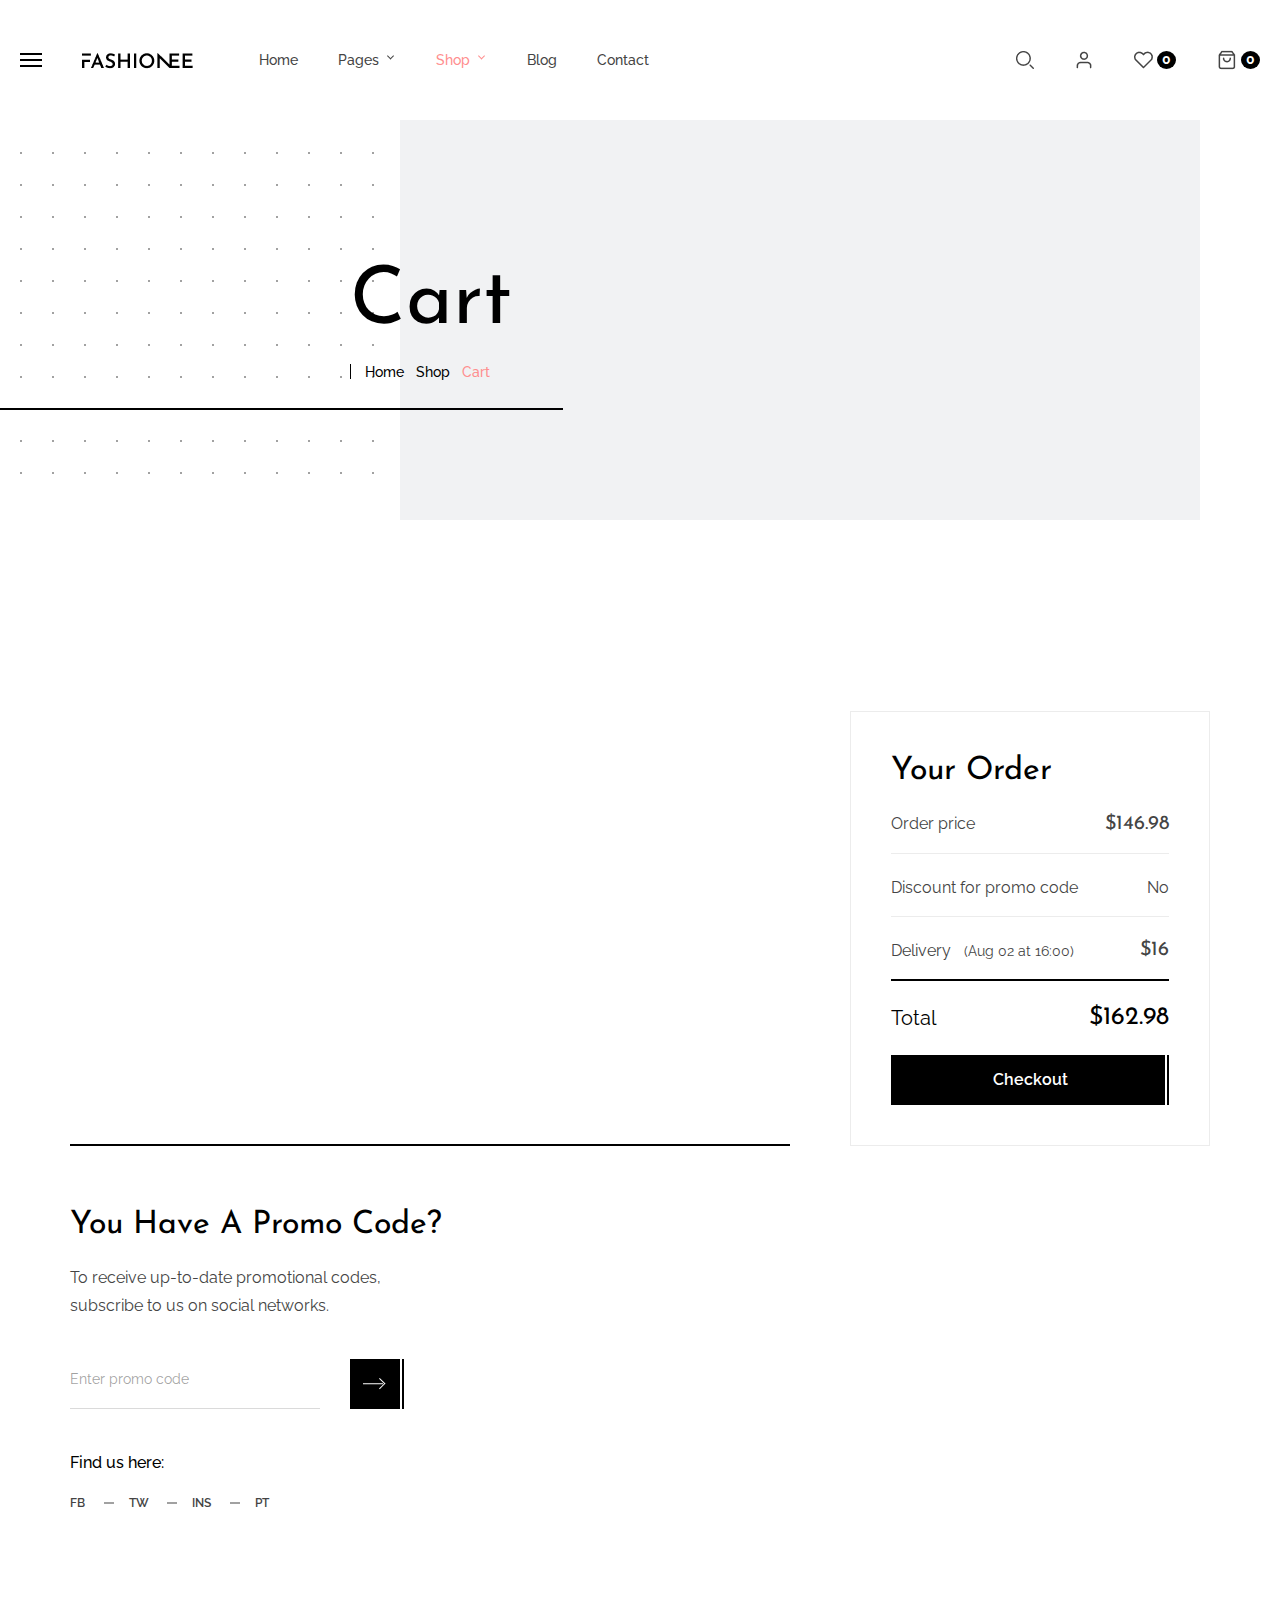
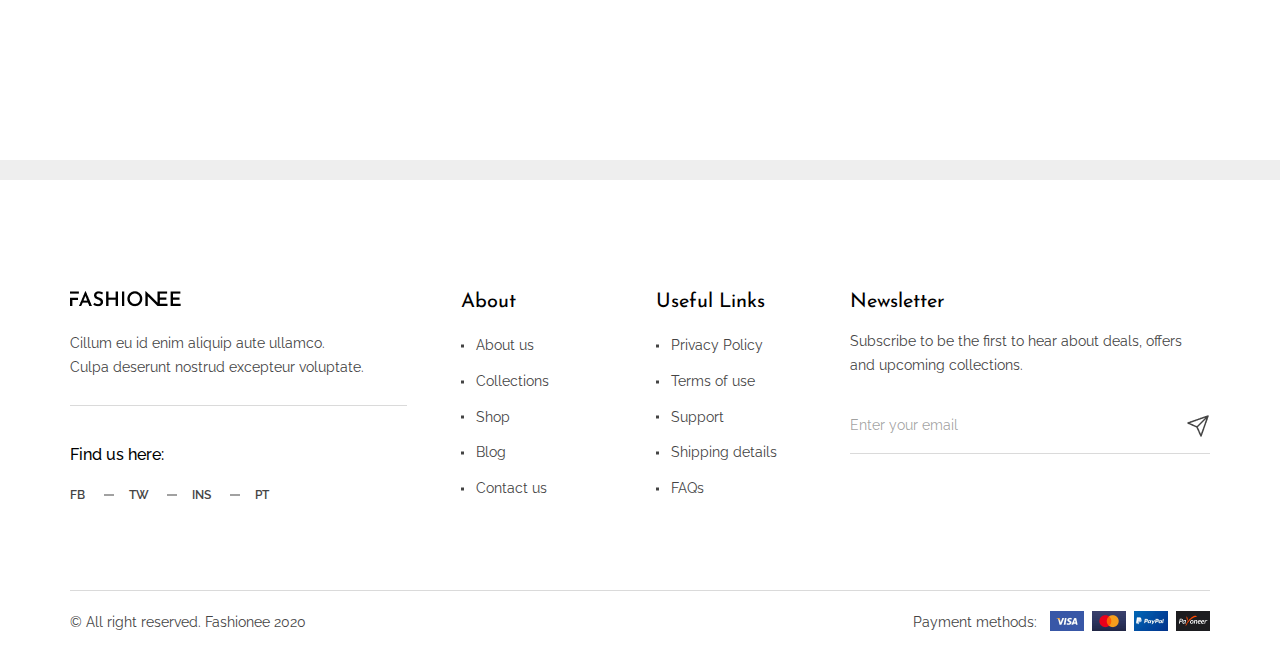
==== commit 10732266: "Added generate cart products and promo code" ====
--- a/cart.html
+++ b/cart.html
@@ -28,7 +28,7 @@
         <title>Cart</title>
     </head>
     <body>
-        <header class="header">
+        <header class="header" id="header">
             <div class="container container--header">
                 <div class="header__inner">
                     <div class="header__left">
@@ -44,7 +44,7 @@
                             </div>
                         </div>
                         <nav class="nav">
-                            <a class="nav__link" href="#">Home</a>
+                            <a class="nav__link" href="index.html">Home</a>
                             <div class="nav__down">
                                 <a class="nav__link nav__link--list" href="#"
                                     >Pages</a
@@ -91,7 +91,9 @@
                                         >
                                     </li>
                                     <li>
-                                        <a class="list__link" href="#">Cart</a>
+                                        <a class="list__link" href="cart.html"
+                                            >Cart</a
+                                        >
                                     </li>
                                     <li>
                                         <a class="list__link" href="#"
@@ -117,19 +119,19 @@
                                 src="img/icons/user.png"
                                 alt="My profile" />
                         </div>
-                        <div class="header__item">
+                        <a class="header__item" href="cart.html">
                             <img
                                 class="header__icon"
                                 src="img/icons/heart.png"
                                 alt="Wishlist" />
-                            <div class="header__count">0</div>
-                        </div>
+                            <div class="header__count" id="heart">0</div>
+                        </a>
                         <div class="header__item">
                             <img
                                 class="header__icon"
                                 src="img/icons/shopping-bag.png"
                                 alt="Cart" />
-                            <div class="header__count">2</div>
+                            <div class="header__count" id="cart">0</div>
                         </div>
                     </div>
                 </div>
@@ -157,8 +159,8 @@
             </section>
             <section class="container container--cart">
                 <div class="cart">
-                    <div class="cart__inner">
-                        <div class="cart__item">
+                    <div class="cart__inner" id="cartInner">
+                        <!--<div class="cart__item">
                             <a class="cart__preview" href="#">
                                 <img
                                     class="cart__img"
@@ -221,7 +223,7 @@
                                 </div>
                             </div>
                             <div class="cart__arrow"></div>
-                        </div>
+                        </div>-->
                     </div>
                     <div class="order">
                         <h3 class="order__title">Your Order</h3>
@@ -232,7 +234,9 @@
                             </div>
                             <div class="order__item">
                                 Discount for promo code
-                                <span class="order__status">No</span>
+                                <span class="order__status" id="orderStatus"
+                                    >No</span
+                                >
                             </div>
                             <div class="order__item">
                                 <span
@@ -264,6 +268,7 @@
                                     <label>
                                         <input
                                             class="input__item"
+                                            id="promoCodeInput"
                                             name="code"
                                             type="text"
                                             placeholder="Enter promo code" />
@@ -271,6 +276,7 @@
                                 </div>
                                 <button
                                     class="button button--code"
+                                    id="promoCodeBtn"
                                     type="submit">
                                     <span class="code__arrow"></span>
                                 </button>
@@ -486,5 +492,6 @@
             </div>
         </footer>
         <script src="js/app.js"></script>
+        <script src="js/cart.js"></script>
     </body>
 </html>
--- a/css/style.css
+++ b/css/style.css
@@ -87,6 +87,12 @@
   font-weight: 400;
 }
 
+select {
+  -webkit-appearance: none;
+  -moz-appearance: none;
+  appearance: none;
+}
+
 .container {
   width: 100%;
   padding: 0 20px;
@@ -560,6 +566,20 @@
   line-height: 1;
   color: #444444;
 }
+.price__item::-moz-placeholder {
+  font-family: "Josefin Sans", sans-serif;
+  font-weight: 400;
+  font-size: 12px;
+  line-height: 1;
+  color: rgba(68, 68, 68, 0.5);
+}
+.price__item::placeholder {
+  font-family: "Josefin Sans", sans-serif;
+  font-weight: 400;
+  font-size: 12px;
+  line-height: 1;
+  color: rgba(68, 68, 68, 0.5);
+}
 
 .price__element {
   width: 50%;
@@ -654,7 +674,6 @@
   height: 2px;
   background-color: #444444;
   position: relative;
-  transition: background-color 0.1s linear;
 }
 .arrow::before {
   content: "";
@@ -666,7 +685,6 @@
   border: 4px solid transparent;
   left: 50%;
   transform: translate(-50%, 0);
-  transition: border 0.1s linear;
 }
 .arrow--sidebar::before {
   border-bottom: 4px solid #444444;
@@ -714,6 +732,9 @@
 .button:hover {
   opacity: 0.9;
 }
+.button:disabled {
+  opacity: 0.5;
+}
 
 .reviewed__inner {
   display: flex;
@@ -738,7 +759,7 @@
 }
 
 .reviewed__img {
-  display: none;
+  width: 100%;
 }
 
 .reviewed__info {
@@ -884,6 +905,9 @@
   padding: 0 50px;
   margin-top: 60px;
 }
+.pager.hide {
+  display: none;
+}
 
 .pager__arrow {
   width: 50px;
@@ -919,7 +943,7 @@
   transition: border-color 0.1s linear;
 }
 .pager__arrow--prev::after, .pager__arrow--next::after {
-  top: calc(50% - 0.5px);
+  top: 50%;
   transform: translate(0, -50%) rotate(45deg);
 }
 .pager__arrow--prev::after {
@@ -937,6 +961,16 @@
 }
 .pager__arrow:hover::after {
   border-color: #ff8e8e;
+}
+.pager__arrow.no-active {
+  opacity: 0.5;
+  cursor: default;
+}
+.pager__arrow.no-active:hover::before {
+  background-color: #000;
+}
+.pager__arrow.no-active:hover::after {
+  border-color: #000;
 }
 
 .pager__inner {
@@ -981,6 +1015,9 @@
 .pager__number:hover, .pager__number.active {
   font-weight: 400;
   color: #000;
+}
+.pager__number.active {
+  cursor: default;
 }
 .pager__number:hover::after, .pager__number.active::after {
   width: 22px;
@@ -1103,11 +1140,20 @@
 .catalog__filter:hover {
   color: #ff8e8e;
 }
-.catalog__filter:hover .arrow {
-  background-color: #ff8e8e;
-}
-.catalog__filter:hover .arrow::before {
-  border-top-color: #ff8e8e;
+.catalog__filter:hover .catalog__select {
+  color: #ff8e8e;
+}
+.catalog__filter:hover .catalog__select option {
+  color: #000;
+}
+
+.catalog__select {
+  font-family: "Raleway", sans-serif;
+  font-weight: 400;
+  font-size: 14px;
+  line-height: 1.7;
+  color: #000;
+  transition: color 0.1s linear;
 }
 
 .catalog__inner {
@@ -1167,7 +1213,7 @@
   right: 20px;
 }
 .catalog__heart.favorite {
-  background: url(../../img/icons/red-heart.png);
+  background: url(./../img/icons/red-heart.png);
   background-size: cover;
   background-repeat: no-repeat;
 }
@@ -1269,12 +1315,14 @@
   width: 100%;
   max-width: 130px;
   height: 140px;
+  text-align: center;
   background-color: #f1f2f3;
   cursor: pointer;
 }
 
 .cart__img {
-  display: none;
+  max-width: 100%;
+  max-height: 100%;
 }
 
 .cart__name {
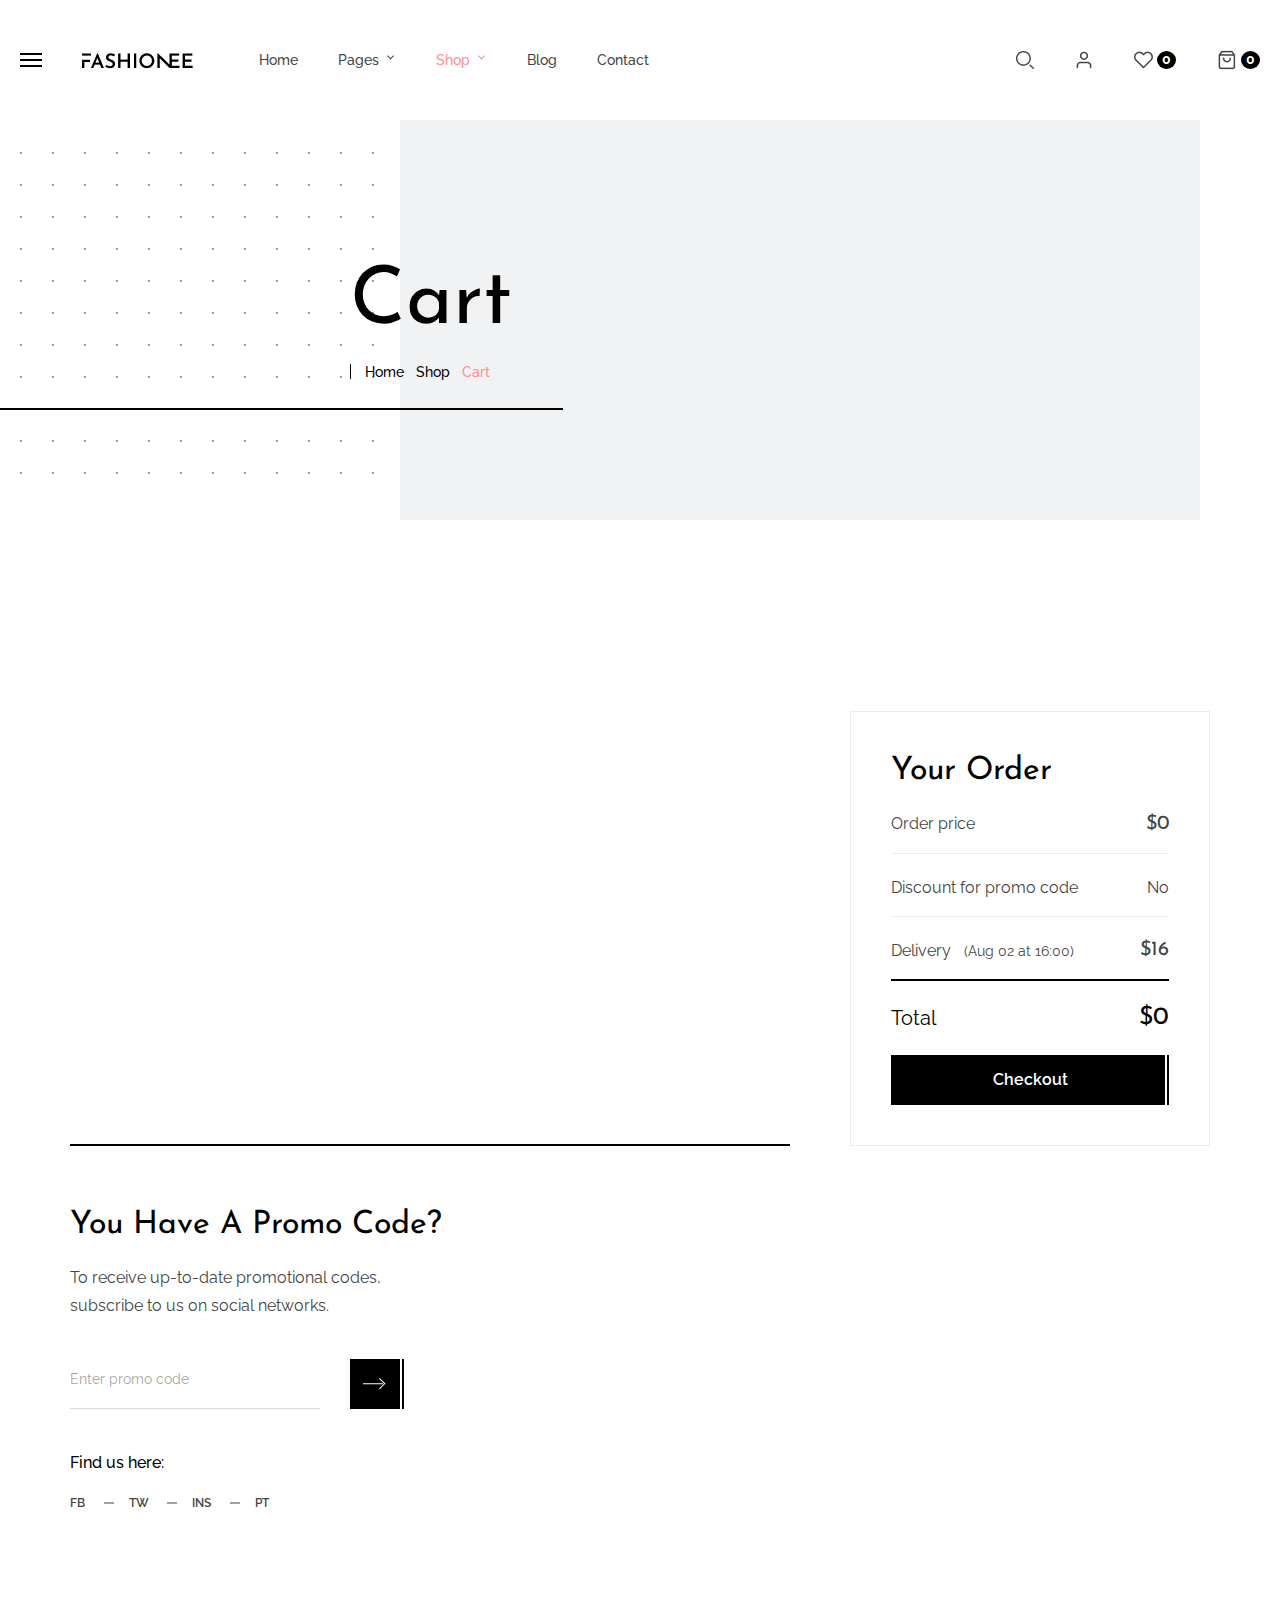
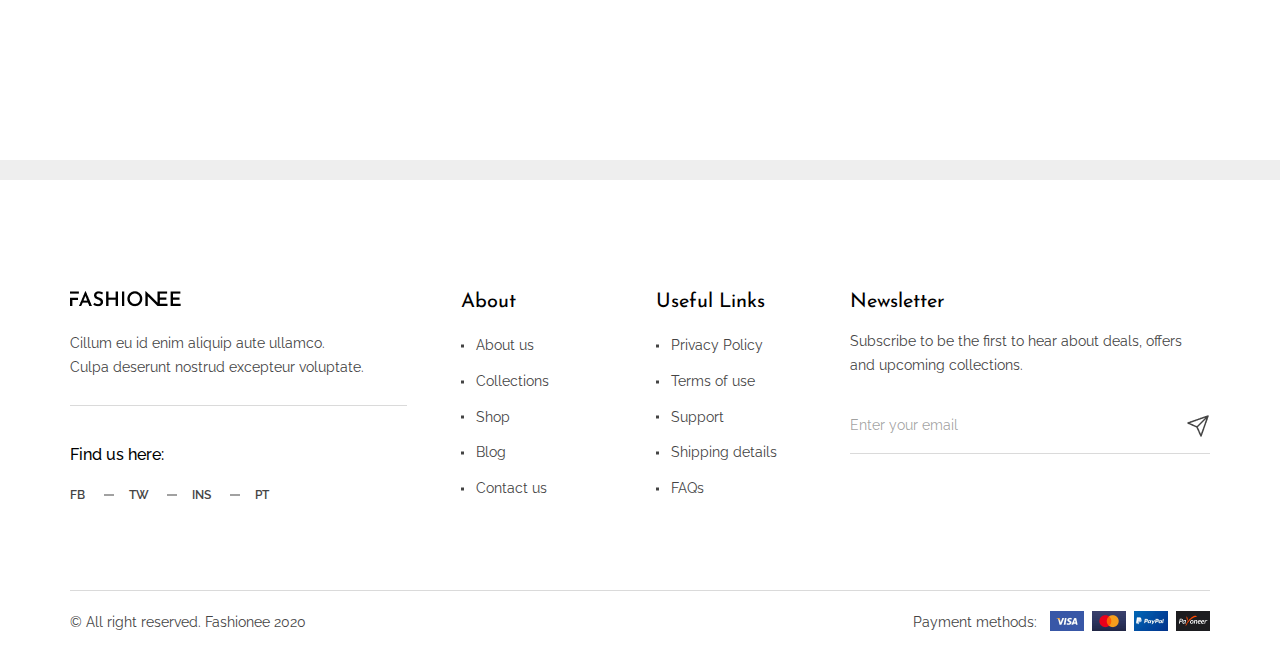
==== commit 52783823: "Finally done" ====
--- a/cart.html
+++ b/cart.html
@@ -230,7 +230,9 @@
                         <div class="order__inner">
                             <div class="order__item">
                                 Оrder price
-                                <span class="order__price">&#36;146.98</span>
+                                <span class="order__price" id="orderPrice"
+                                    >&#36;0</span
+                                >
                             </div>
                             <div class="order__item">
                                 Discount for promo code
@@ -245,16 +247,22 @@
                                         >(Aug 02 at 16:00)</span
                                     ></span
                                 >
-                                <span class="order__price">&#36;16</span>
+                                <span class="order__price" id="delivery"
+                                    >&#36;16</span
+                                >
                             </div>
                         </div>
                         <div class="order__total">
                             Total
-                            <span class="order__price order__price--total"
-                                >&#36;162.98</span
+                            <span
+                                class="order__price order__price--total"
+                                id="total"
+                                >&#36;0</span
                             >
                         </div>
-                        <div class="button button--order">Checkout</div>
+                        <div class="button button--order" id="checkout">
+                            Checkout
+                        </div>
                     </div>
                     <div class="code">
                         <h3 class="code__title">You have a promo code?</h3>
--- a/css/style.css
+++ b/css/style.css
@@ -1309,6 +1309,9 @@
 .cart__item:first-child {
   margin-top: 0;
 }
+.cart__item.hide {
+  display: none;
+}
 
 .cart__preview {
   display: block;
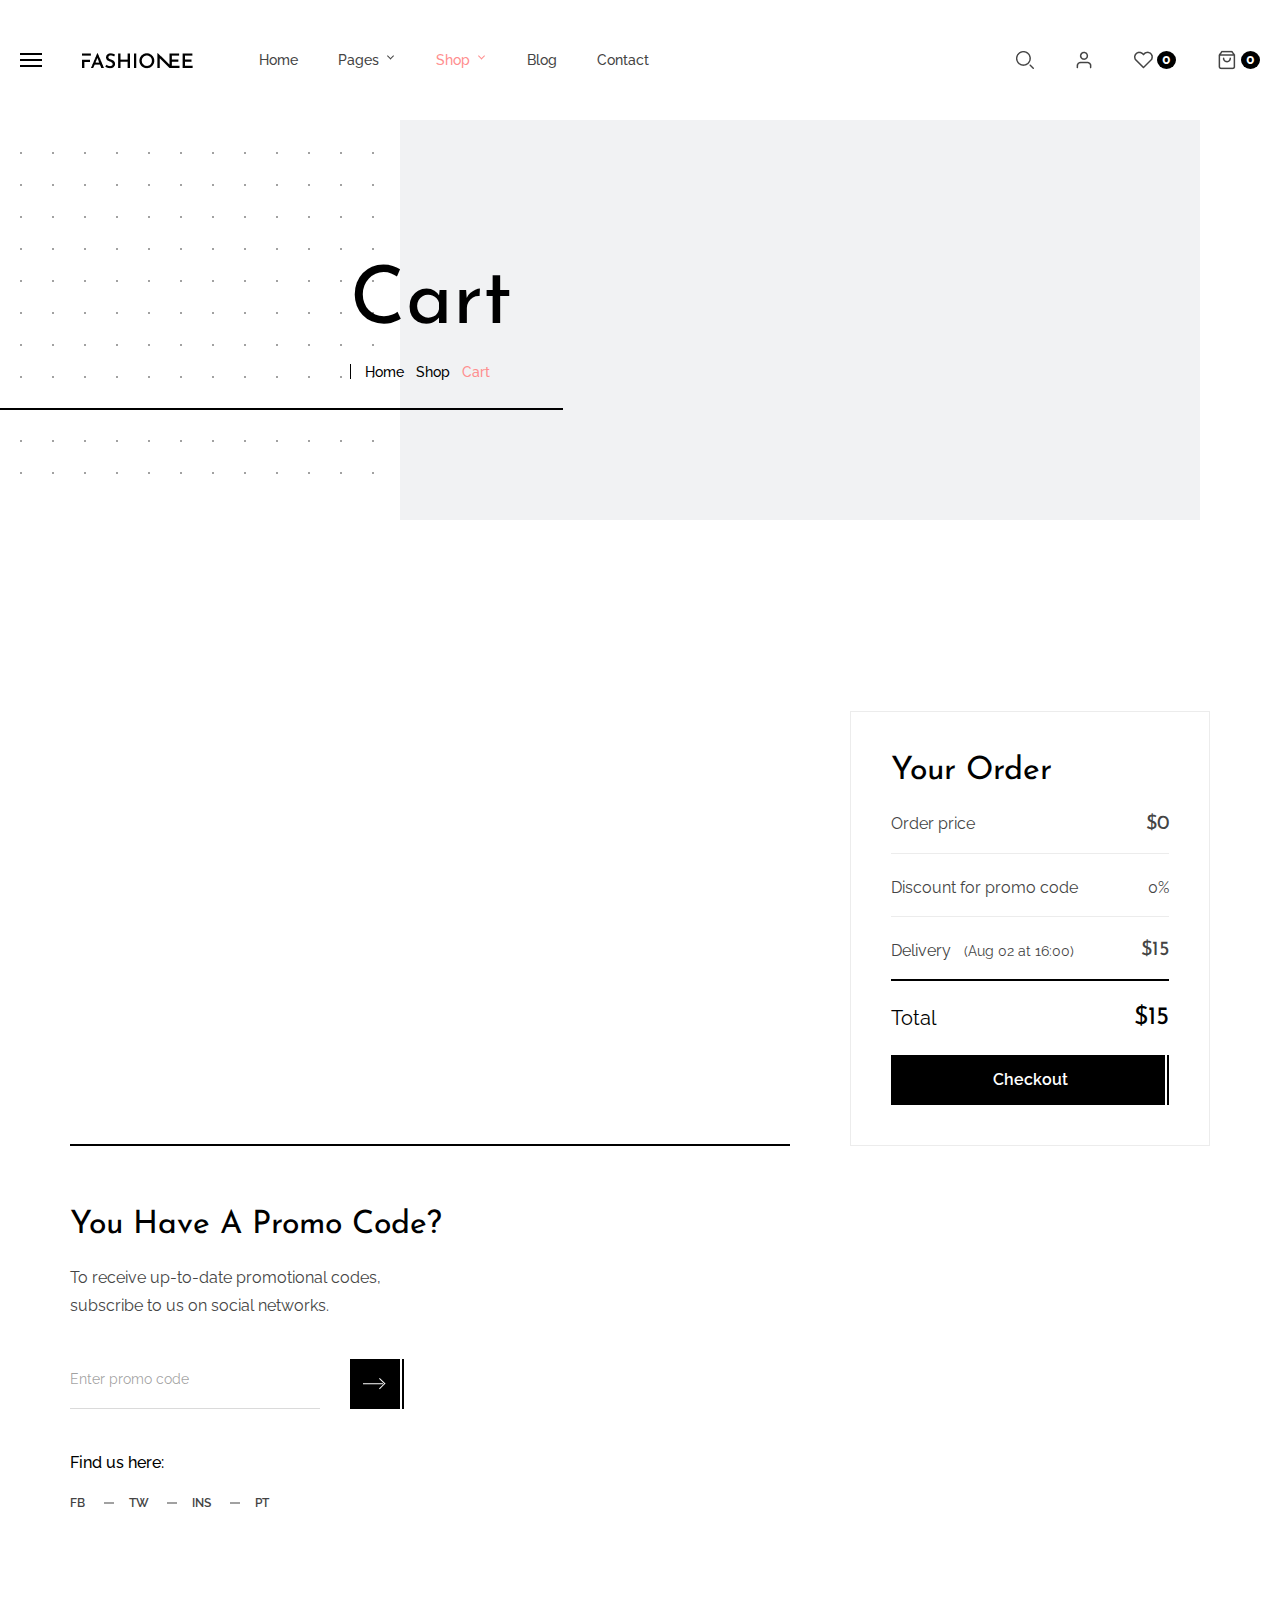
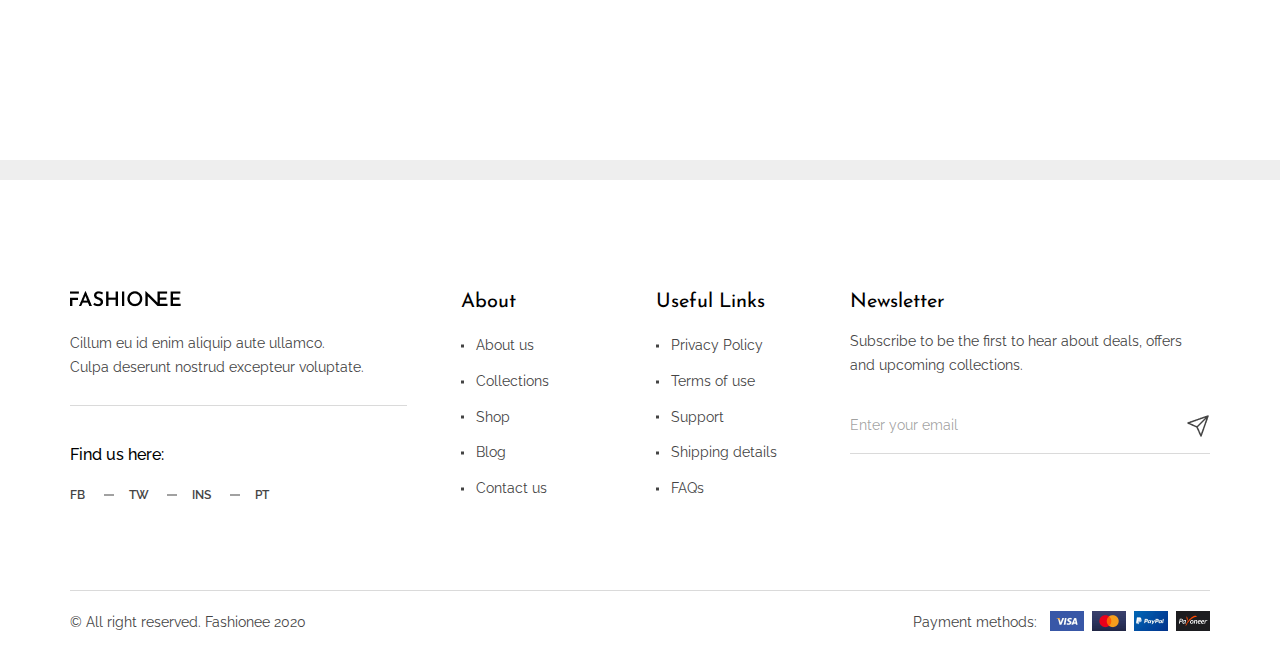
==== commit 398dd901: "Corrected errores" ====
--- a/cart.html
+++ b/cart.html
@@ -237,7 +237,7 @@
                             <div class="order__item">
                                 Discount for promo code
                                 <span class="order__status" id="orderStatus"
-                                    >No</span
+                                    >0%</span
                                 >
                             </div>
                             <div class="order__item">
@@ -248,7 +248,7 @@
                                     ></span
                                 >
                                 <span class="order__price" id="delivery"
-                                    >&#36;16</span
+                                    >&#36;15</span
                                 >
                             </div>
                         </div>
